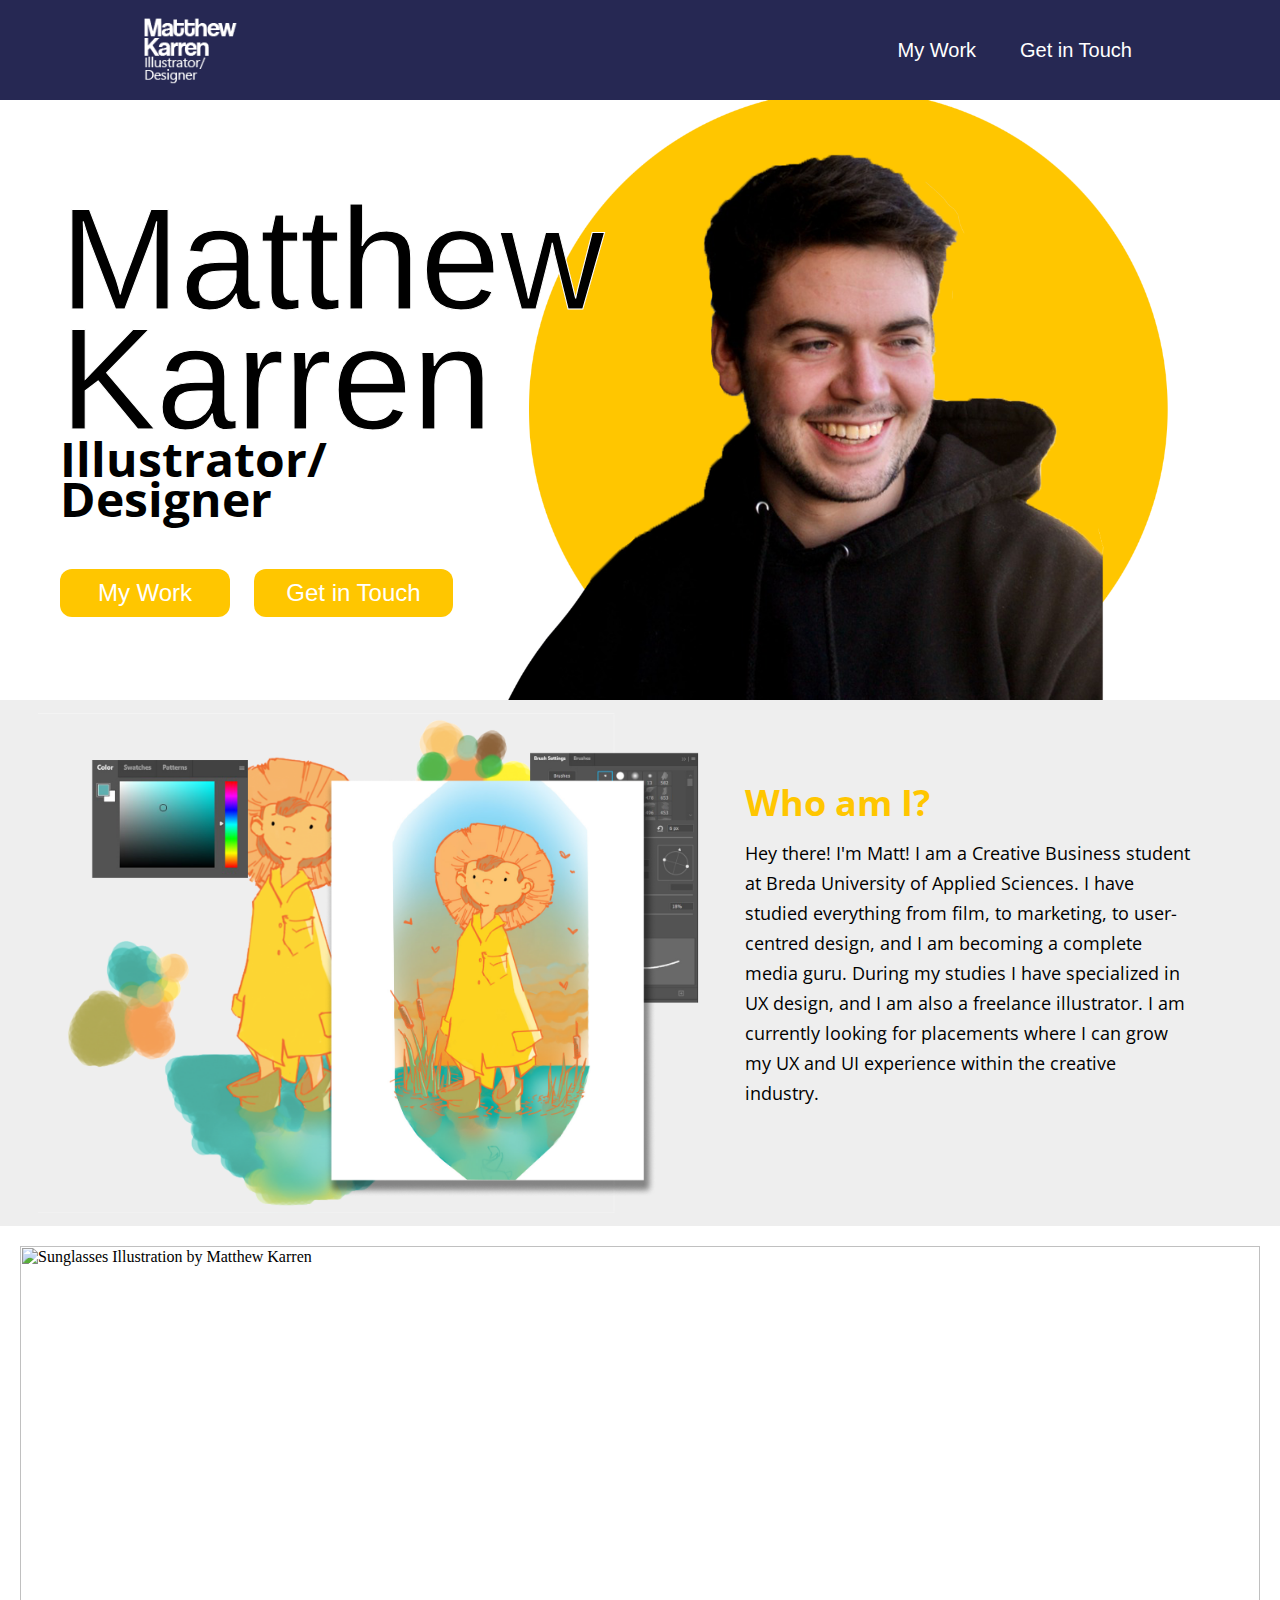
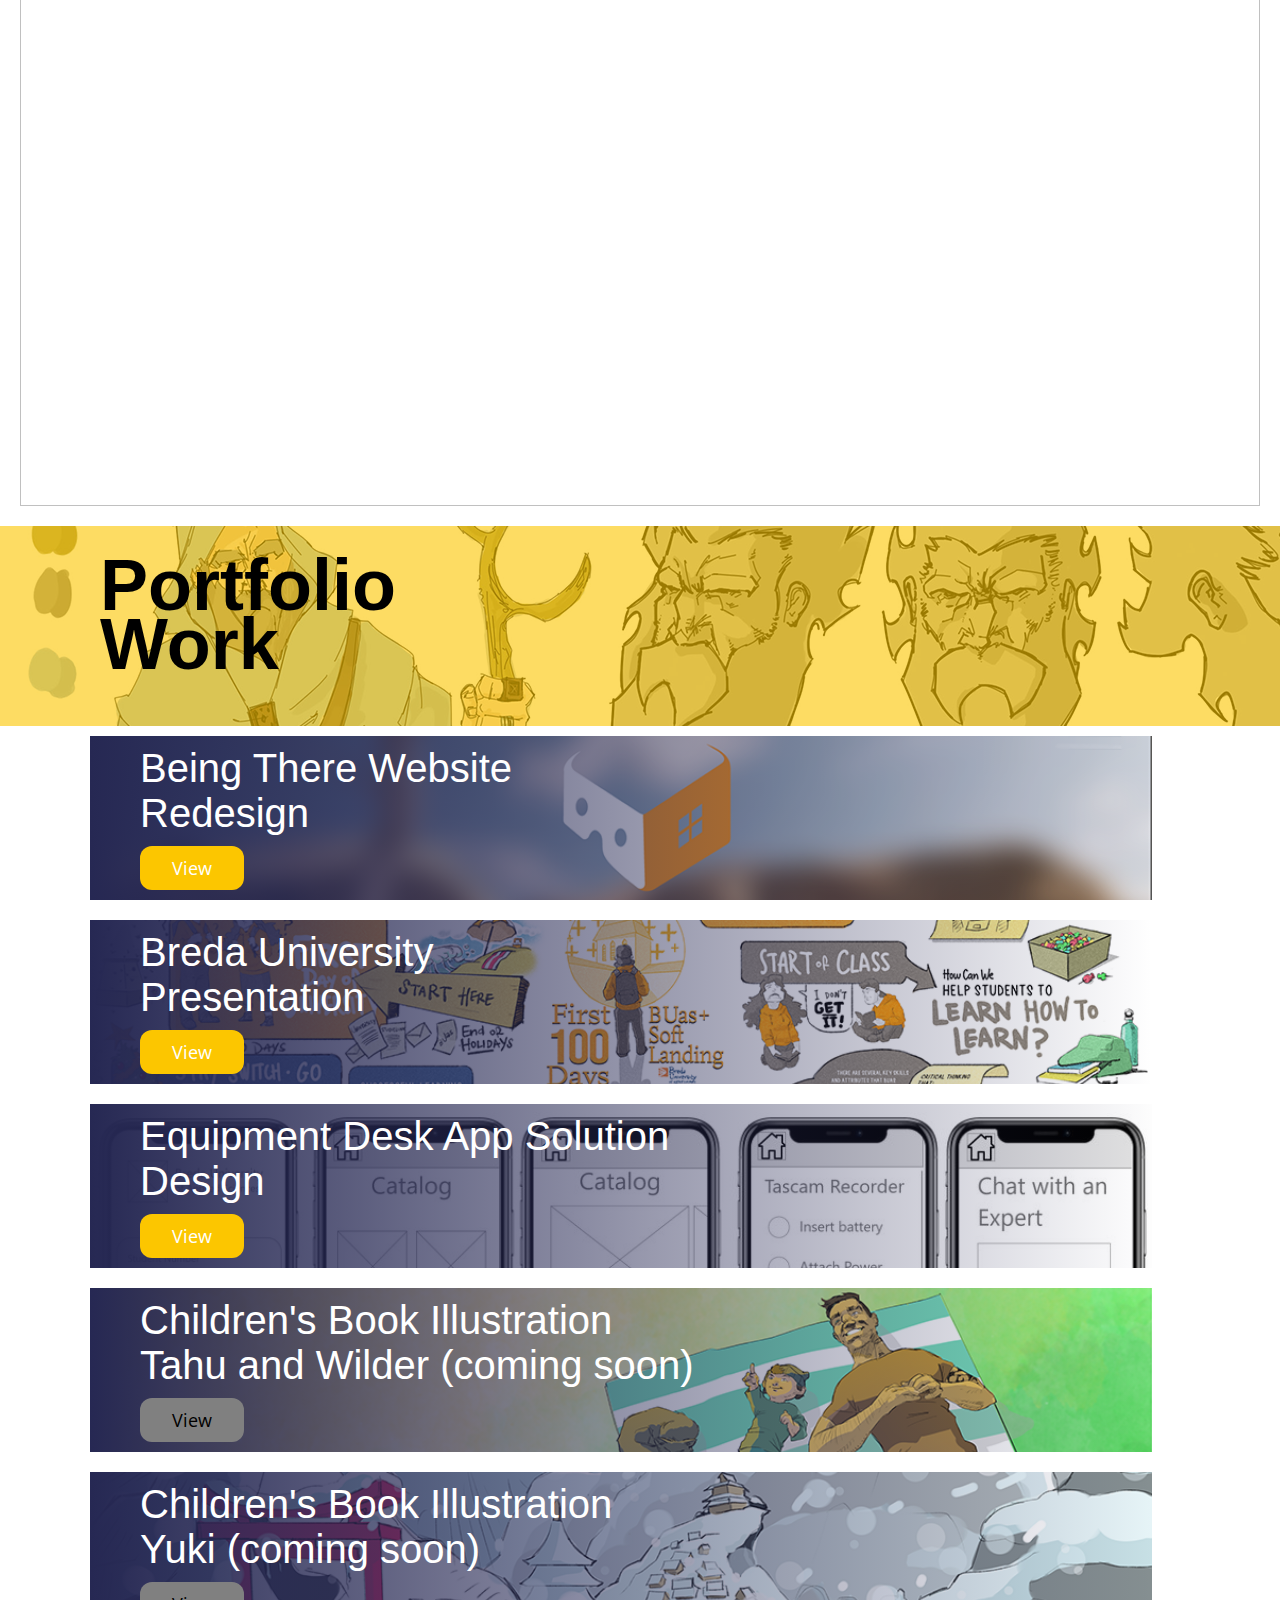
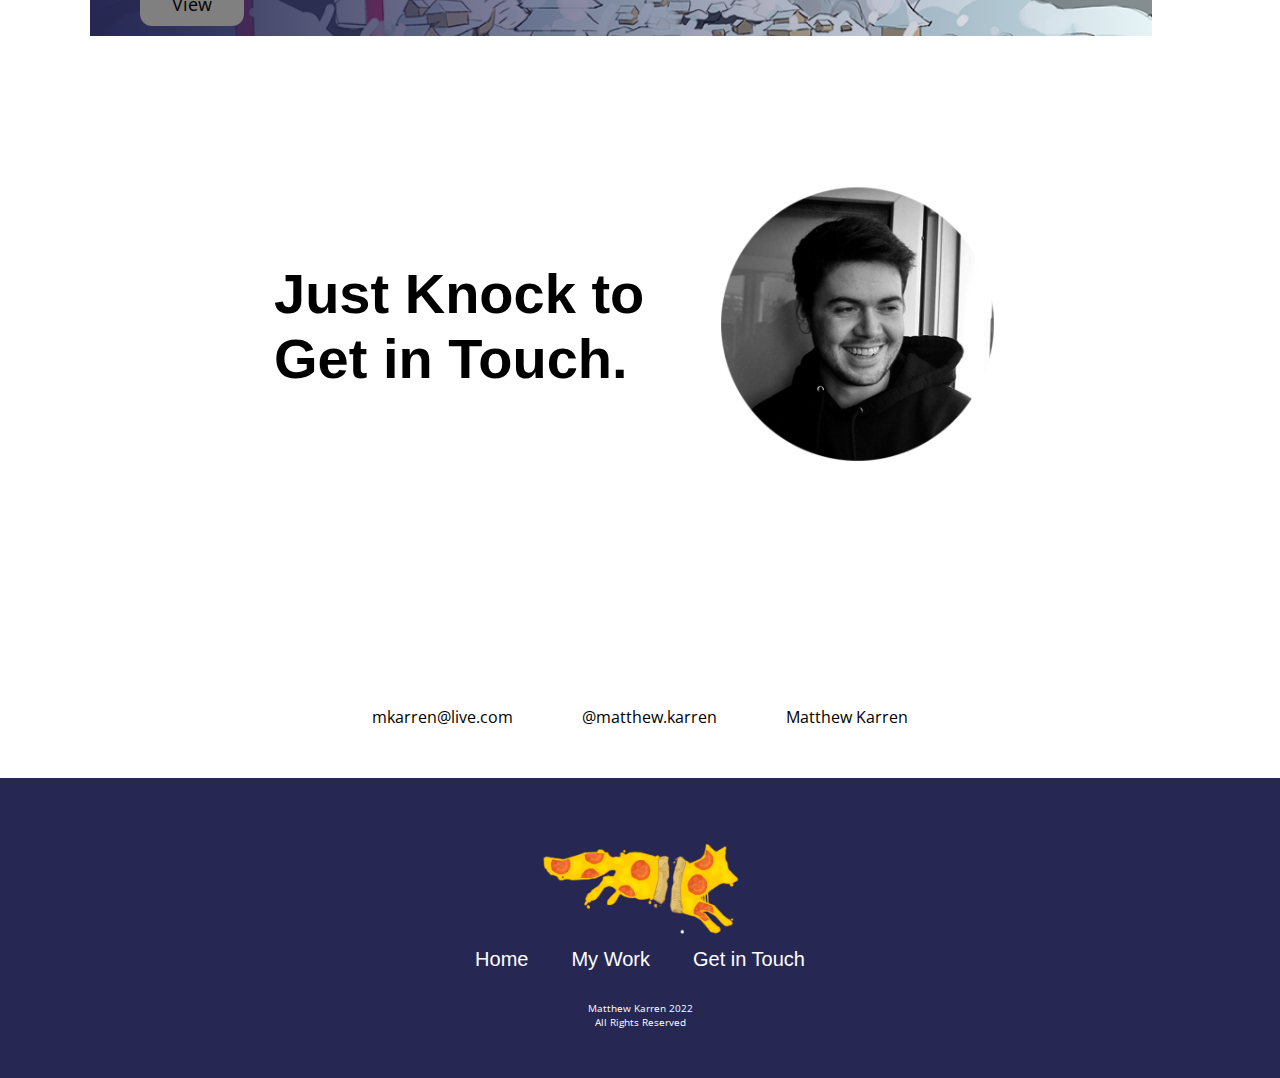
==== index.html @ 2ae87d86 "Added new files" ====
<DOCTYPE! html>
    <head>
        <meta charset="utf-8">
        <title>Matthew Karren - Illustrator/Designer Portfolio</title>
        <meta name="description" content="The new portfolio of Matthew Karren, an illustrator and designer based in Breda, the Netherlands.">
        <link rel="stylesheet" href="home-style.css">
    </head>
    
    
    
    <header>
        <a href="index.html"><img class="logo" src="Images/Logo3.png" alt="logo for Matthew Karren"></a>
        
        <nav>
            <ul class="nav_links">
                <li><a href="#mywork">My Work</a></li>
                <li><a href="Contact.html">Get in Touch</a></li>
            </ul>
        </nav>  
    </header>
    
    
    
    <body>
        <div class="Title">
            <h1>Matthew Karren</h1>
            <h6>Illustrator/<br>Designer</h6>
            <button class="mywork" onclick="document.location='#mywork'">My Work</button>
            <button class="getintouch" onclick="document.location='contact.html'"> Get in Touch</button>
        </div>
        
        
        
        <div class="Introduction">
            <img class="swamp" src="Images/Swamp%20Boy.png" alt="Swamp Boy Illustration by Matthew Karren">  
            <h3>Who am I?</h3>
            <p>Hey there! I'm Matt! I am a Creative Business student at Breda University of Applied Sciences. I have studied everything from film, to marketing, to user-centred design, and I am becoming a complete media guru. During my studies I have specialized in UX design, and I am also a freelance illustrator. I am currently looking for placements where I can grow my UX and UI experience within the creative industry. </p>
        </div>
        
        
        
        <div id="sunglasses">
            <img class="sunglasses" src="Images/Sunglasses.png" alt="Sunglasses Illustration by Matthew Karren">
        </div>
        
        
        
        <div id="mywork" class="portfolio_title">
            <h2>Portfolio <br> Work</h2>
        </div>
        
        
        
        <div id="portfolio_items">
        
            <div class="pitem1">
                <h3>Being There Website <br> Redesign</h3>
                <button onclick="document.location='BeingThereRedesign.html'">View</button>
            </div>
            
            <div class="pitem2">
                <h3>Breda University <br> Presentation</h3>
                <button onclick="document.location='BUas100Days.html'">View</button>
            </div>
            
            <div class="pitem3">
                <h3>Equipment Desk App Solution <br> Design</h3>
                <button onclick="document.location='EquipmentDesk.html'">View</button>
            </div>  
            
            <div class="pitem4">
                <h3>Children's Book Illustration <br> Tahu and Wilder (coming soon)</h3>
                <button class="greyed">View</button>
            </div>  
            
            <div class="pitem5">
                <h3>Children's Book Illustration <br> Yuki (coming soon)</h3>
                <button class="greyed">View</button>
            </div>
            
        </div>
        
        
        
        <div id="justknock1">
            
            <div class="justknock2">
                <h1>Just Knock to Get in Touch.</h1>
                <img class="bwportrait" src="Images/Pfp.png" alt="Picture of Matthew Karren">
            </div>
            
        </div>
        
        
        <div class="social">
                <ion-icon name="mail-outline" class="email"></ion-icon>
                <a href="https://www.instagram.com/matthew.karren"><ion-icon name="logo-instagram" class="instagram"></ion-icon></a>
                <a href="https://www.linkedin.com/in/matthew-karren-83901919a/"><ion-icon name="logo-linkedin" class="linkedin"></ion-icon></a>
        </div>
        
        <div class="social_text">
                <p>mkarren@live.com</p>
                <p>@matthew.karren</p>
                <p>Matthew Karren</p>
            </div>
        
        
        <script type="module" src="https://unpkg.com/ionicons@5.5.2/dist/ionicons/ionicons.esm.js"></script>
        <script nomodule src="https://unpkg.com/ionicons@5.5.2/dist/ionicons/ionicons.js"></script>
    </body>
    
    
    
    <footer>
        <img class="foot_illustration" src="Images/Foxeroni's.png" alt="Fox Pizza Illustration by Matthew Karren">
        <ul>
            <li><a href="#">Home</a></li>
            <li><a href="#">My Work</a></li>
            <li><a href="#">Get in Touch</a></li>
        </ul>
        <p> Matthew Karren 2022 <br> All Rights Reserved</p>
    </footer>
---- home-style.css ----
@import url("https://use.typekit.net/asm6ukp.css");
    @import url('https://fonts.googleapis.com/css2?family=Open+Sans&family=Space+Mono&display=swap');

*{
    box-sizing: border-box;
    margin: 0;
    padding: 0;
}

/* This code styles the navigation bar */

li a {
    font-family: coolvetica, sans-serif;
    font-weight: 500;
    font-style: normal;
    font-size: 20px;
    color: white;
    text-decoration: none;
}

header{
    display: flex;
    justify-content: space-between;
    align-items: center;
    padding: 0px 10%;
    background: #262853;
}

.logo{
    cursor: pointer;
    height: 100px;
}

.nav_links li{
    display: inline-block;
    padding: 0px 20px;
    color: white;
}

.nav_links li a{
    transition: all 0.3s ease 0s;
}

.nav_links li a:hover{
    color: #FFC600
}


/* This code styles the top banner in the landing page */

.Title{
    height: 600px;
    background-image: url(Images/Self-Portrait2.png);
    background-repeat: no-repeat;
    background-position: 150;
    background-size: 100%;
}

.Title h1{
    font-family: coolvetica, sans-serif;
    font-weight: 500;
    font-style: normal;
    font-size: 144px;
    line-height: 83%;
    color: ;
    padding: 100px 400px 0px 60px;
    -webkit-text-stroke: 1px white;
}

.Title h6{
    font-family: 'Open Sans', sans-serif;
    font-size: 48px;
    line-height: 83%;
    padding: 0px 800px 20px 60px;
    -webkit-text-stroke: 0px;
}

/* This code styles the first to CTA buttons */

.mywork{
    position: relative;
    left: 50px;
    background-color: #FFC600;
    border: none;
    color: white;
    padding: 10px 32px;
    margin: 10px;
    margin-top: 30px;
    text-align: center;
    text-decoration: none;
    display: inline-block;
    font-size: 24px;
    border-radius: 12px;
    min-width: 170px;
}

.mywork:hover{
    background-color: #D4A400;
    color: white;
    cursor: pointer;
}

.getintouch{
    position: relative;
    left: 60px;
    background-color: #FFC600;
    border: none;
    color: white;
    padding: 10px 32px;
    text-align: center;
    text-decoration: none;
    display: inline-block;
    font-size: 24px;
    border-radius: 12px;
    min-width: 199px;
}

.getintouch:hover{
    background-color: #D4A400;
    color: white;
    cursor: pointer;
}



/* This code styles the first container for the introduction */

.Introduction{
    background-color: #EEEEEE;
    display: inline-block;
    height: auto;
    padding: 1%;
}

.Introduction h3{
    font-family: 'Open Sans', sans-serif;
    color: #FFC600;
    font-size: 36px;
    line-height: 30px;
    padding: 75px 30px 10px 100px;
}

.Introduction p{
    font-family: 'Open Sans', sans-serif;
    color: black;
    font-size: 18px;
    line-height: 30px;
    padding: 10px 75px 50px 100px;
    min-width: 300px
}

.swamp{
    margin-left: 2%;
    float: left;
    height: 500;
    padding: 0px 0px 0px 0px;
}


/* This code styles the second container with the Sunglasses illustration */

#sunglasses{
    min-height: 300px;
}

.sunglasses{
    width: 100%;
    min-width: 900px;
    padding: 20px 20px;
}


/* This code is for the portfolio section of the website*/

.portfolio_title{
    height: 200px;
    width: 100%;
    font-family: coolvetica, sans-serif;
    font-weight: 300;
    font-style: normal; 
    font-size: 48px;
    background-image:url(Images/Syafron%20Graphic.png);
}

.portfolio_title h2{
    padding: 30px 100px;
    line-height: 83%;
}

/* This code styles all of the clickable menu items in the portfolio section */

#portfolio_items h3{
    font-family: coolvetica, sans-serif;
    font-weight: 400;
    font-style: normal;
    font-size: 40px;
    color: white;
    padding: 10px 250px 0px 50px;
}

#portfolio_items button{
    font-family: 'Open Sans', sans-serif;
    font-size: 18;
    color: white;
    background-color: #FCC600;
    padding: 10px 32px;
    position: relative;
    left: 50px;
    border: none;
    border-radius: 12px;
    margin: 10px 0px ;
}

#portfolio_items .greyed{
    background-color: gray;
    color:black;
}

#portfolio_items button:hover{
    background-color: #D4A400;
    color: white;
    cursor: pointer;
}

#portfolio_items .greyed:hover{
    background-color: gray;
    color:black;
}

.pitem1 {
    background-image: linear-gradient(to right,#262853,rgba(0,0,0,0)), url('Images/BeingThereBanner.png');
    background-color: #262853;
    justify-content: center;
    background-size: cover;
    background-repeat: no-repeat;
    margin: 10px 10% 20px 90px;
}

.pitem2 {
    background-image:linear-gradient(to right,#262853,rgba(0,0,0,0)), url('Images/BUas100daysBanner.png');
    justify-content: center;
    background-size: cover;
    background-repeat: no-repeat;
    margin: 0px 10% 20px 90px;
}

.pitem3 {
    background-image:linear-gradient(to right,#262853,rgba(0,0,0,0)), url('Images/EquipmentDesk/Screenshot%202022-05-22%20193151.jpg');
    background-color: #262853;
    justify-content: center;
    background-size: cover;
    background-repeat: no-repeat;
    margin: 0px 10% 20px 90px;
}

.pitem4 {
    background-image:linear-gradient(to right,#262853,rgba(0,0,0,0)), url('Images/TahuWilderBanner.png');
    background-color: #262853;
    justify-content: center;
    background-size: cover;
    background-repeat: no-repeat;
    margin: 0px 10% 20px 90px;
}

.pitem5 {
    background-image:linear-gradient(to right,#262853,rgba(0,0,0,0)), url('Images/YukiBanner.png');
    background-color: #262853;
    justify-content: center;
    background-size: cover;
    background-repeat: no-repeat;
    margin: 0px 10% 90px 90px;
}


/* This is the contact section of the website */

#justknock1{
    background-image: url(Images/untitled-4.png);
    background-size: cover;
    min-height: 400px;
    margin: 30px;
}

.justknock2 {
    display: flex;
    justify-content: center;
    align-items: center;
    margin-left: auto;
    margin-right: auto;
    width: 60%;
    min-height: 400px;
    font-family: coolvetica, sans-serif;
    font-size: 28;
    color: black;
}

.bwportrait{
    width: 300px;
    height: auto;
}

/* This code styles the social media icons */

.social{
    height:150px;
    display: flex;
    justify-content: center;
    align-items: center;
    margin-left: auto;
    margin-right: auto;
    width: 40%;
    justify-content: space-between;
    padding: 0 20;
}

.email{
    color: black;
    height: 80px;
    width: 80px;
    transition: color 0.2s;
}

.email:hover{
    color: #FCC600;
    cursor: pointer;
}

.instagram{
    color: black;
    height: 80px;
    width: 80px;
    padding: 0 0 0 20;
    transition: color 0.2s;
}

.instagram:hover{
    color: #FCC600;
    cursor: pointer;
}

.linkedin{
    color: black;
    height: 80px;
    width: 80px;
    transition: color 0.2s;
}

.linkedin:hover{
    color: #FCC600;
    cursor: pointer;
}


.social_text{
    display: flex;
    justify-content: center;
    align-items: center;
    margin-left: auto;
    margin-right: auto;
    width: 45%;
    justify-content: space-between;
    padding: 0 20 50 20;
    font-family: 'Open Sans', sans-serif;
}


/* This code styles the footer */

footer{
    background-color: #262853;
    color: white;
    font-family: 'Open Sans', sans-serif;
    font-size: 10;
    text-align: center;
    height: 300px;
}

.foot_illustration{
    display: block;
    margin-left: auto;
    margin-right: auto;
    width: 50%;
    height: 100px;
    width: auto;
    position: relative;
    top: 60;
}

footer p{
    position: relative;
    top: 100px;
}

footer li {
    padding: 0px 20px;
    color: white;
    position: relative;
    top: 70;
    display:inline-block;
}

footer li {
    transition: all 0.3s ease 0s;
}

footer li :hover{
    color: #FFC600;
}
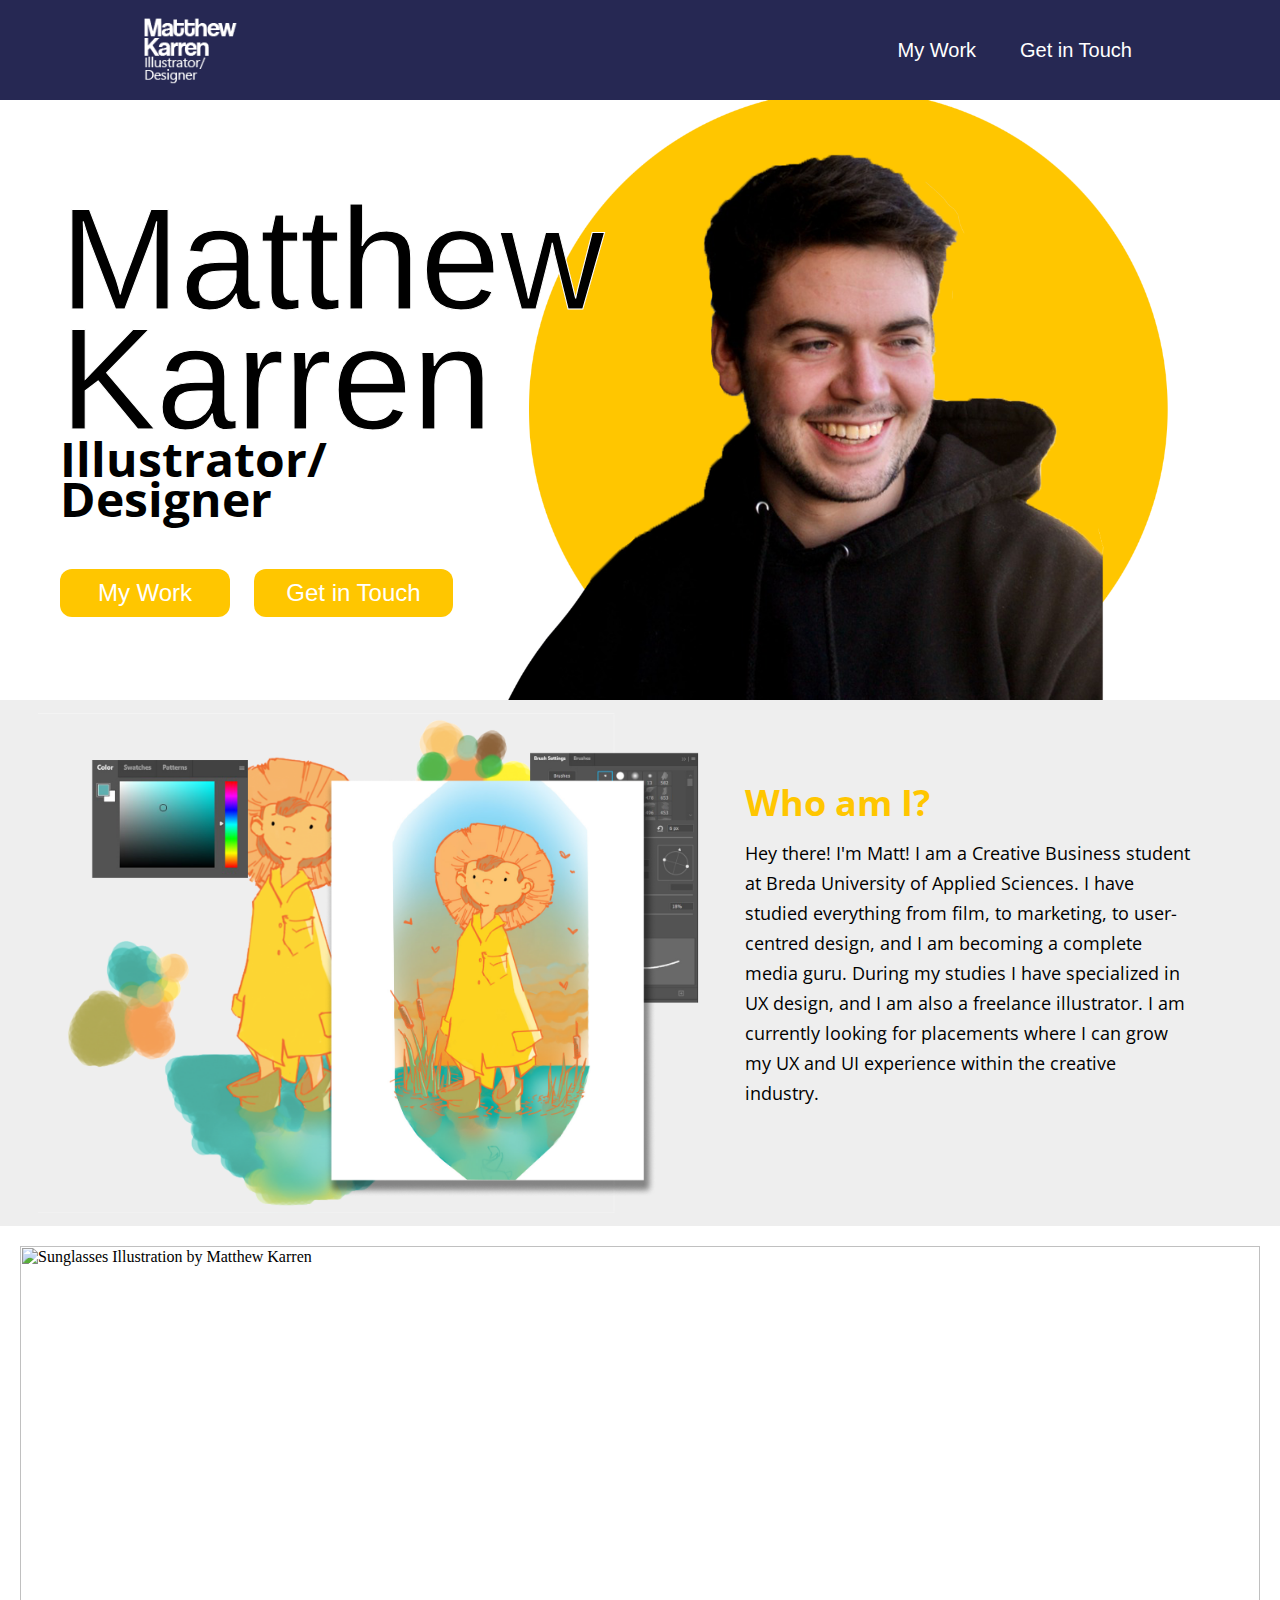
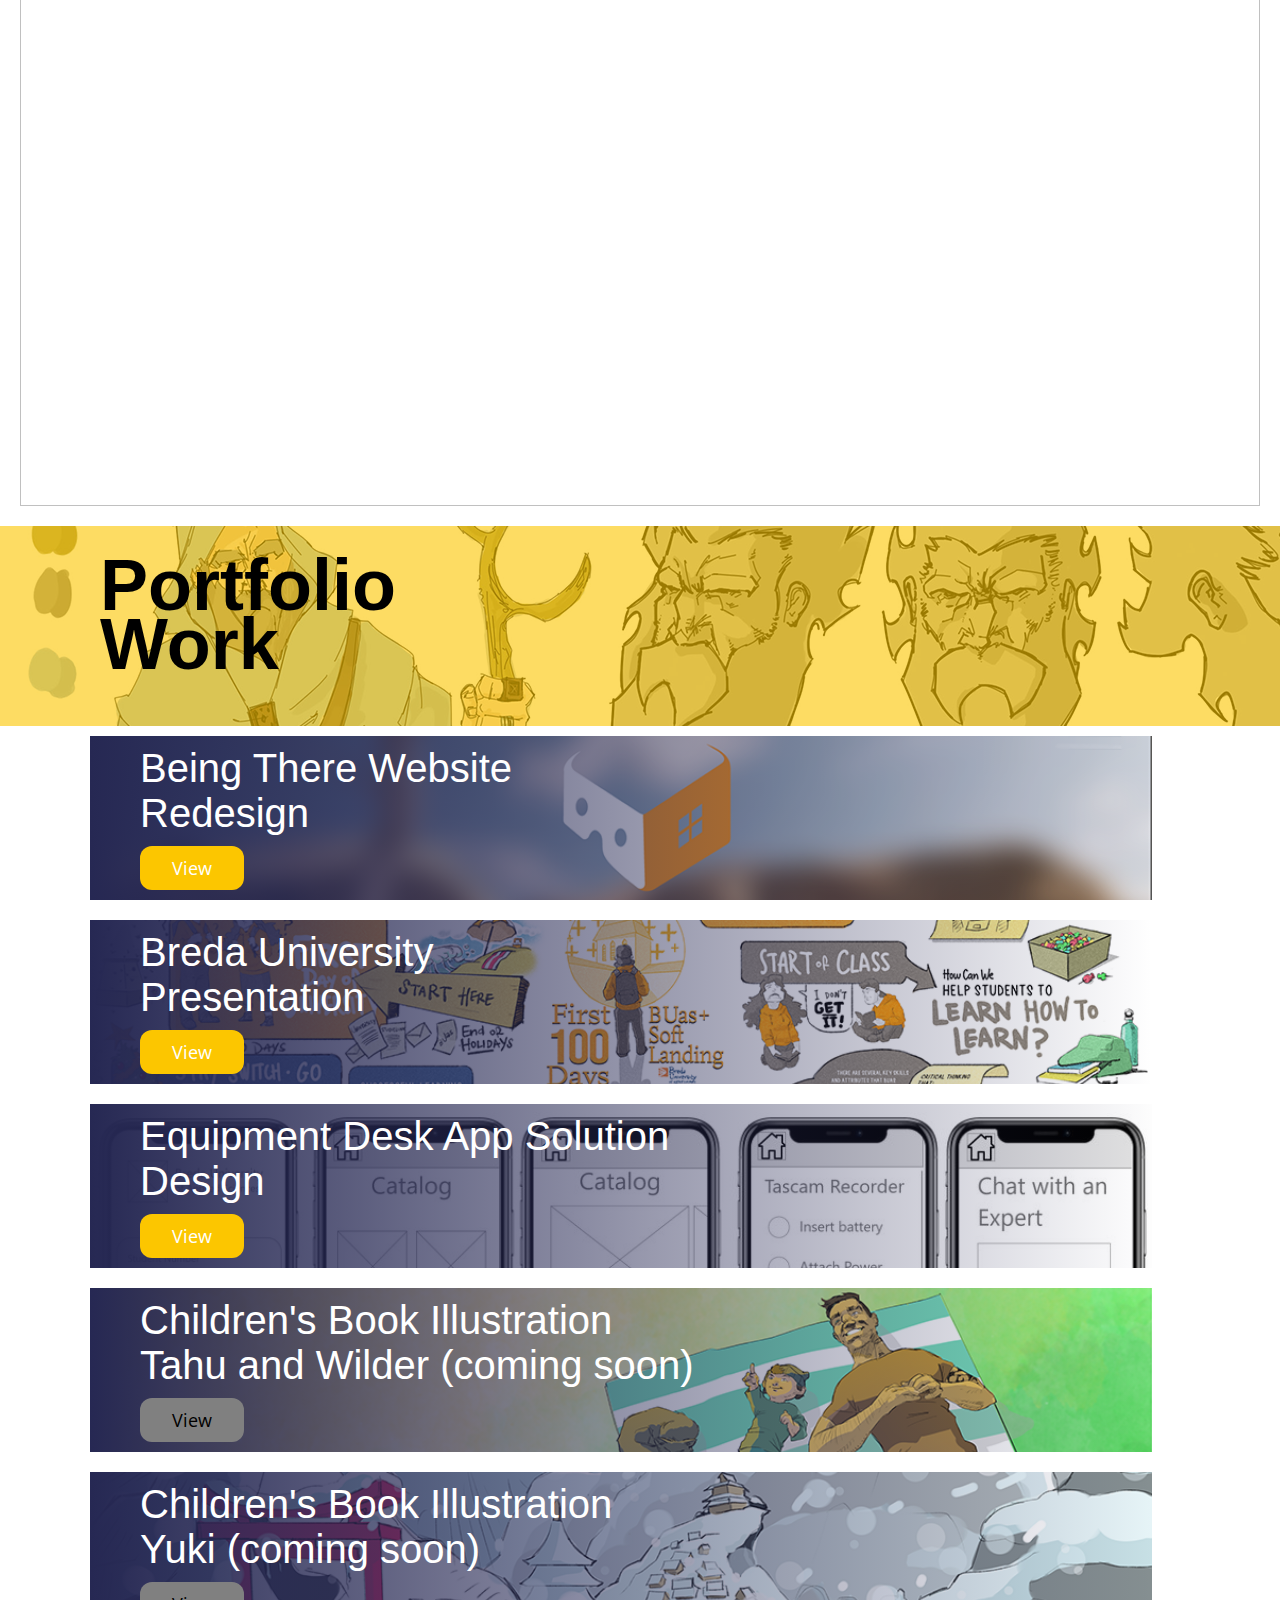
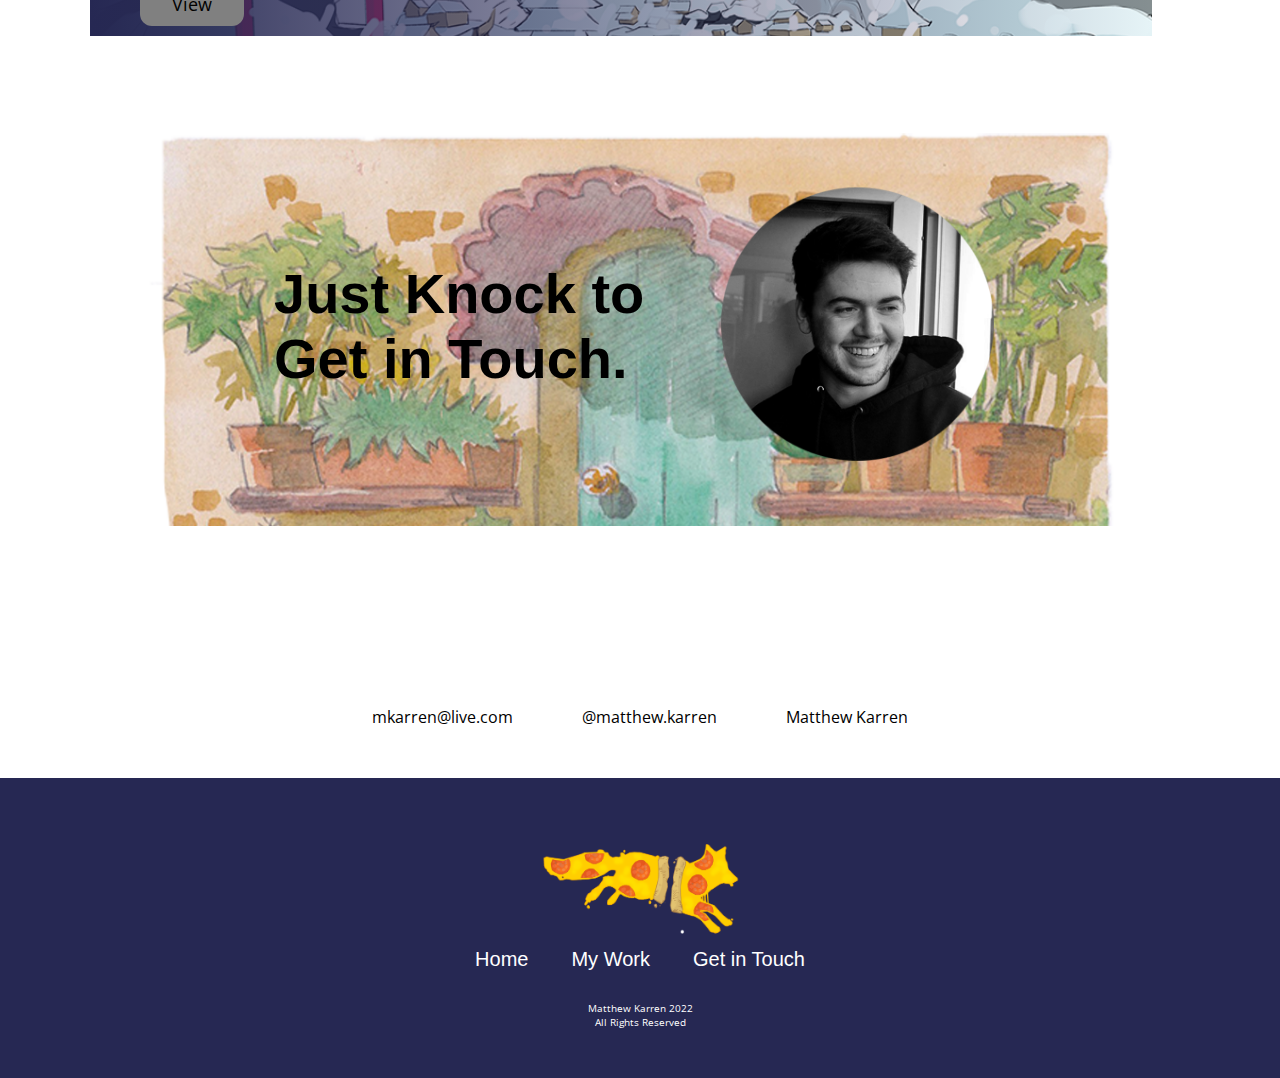
==== commit f3a26795: "Added footer links" ====
--- a/index.html
+++ b/index.html
@@ -11,7 +11,7 @@
     <header>
         <a href="index.html"><img class="logo" src="Images/Logo3.png" alt="logo for Matthew Karren"></a>
         
-        <nav>
+        <nav id="nav">
             <ul class="nav_links">
                 <li><a href="#mywork">My Work</a></li>
                 <li><a href="Contact.html">Get in Touch</a></li>
@@ -114,9 +114,9 @@
     <footer>
         <img class="foot_illustration" src="Images/Foxeroni's.png" alt="Fox Pizza Illustration by Matthew Karren">
         <ul>
-            <li><a href="#">Home</a></li>
-            <li><a href="#">My Work</a></li>
-            <li><a href="#">Get in Touch</a></li>
+            <li><a href="#nav">Home</a></li>
+            <li><a href="#mywork">My Work</a></li>
+            <li><a href="contact.html">Get in Touch</a></li>
         </ul>
         <p> Matthew Karren 2022 <br> All Rights Reserved</p>
     </footer>
--- a/home-style.css
+++ b/home-style.css
@@ -275,7 +275,7 @@
 /* This is the contact section of the website */
 
 #justknock1{
-    background-image: url(Images/untitled-4.png);
+    background-image: url('Images/JustKnock.png');
     background-size: cover;
     min-height: 400px;
     margin: 30px;
